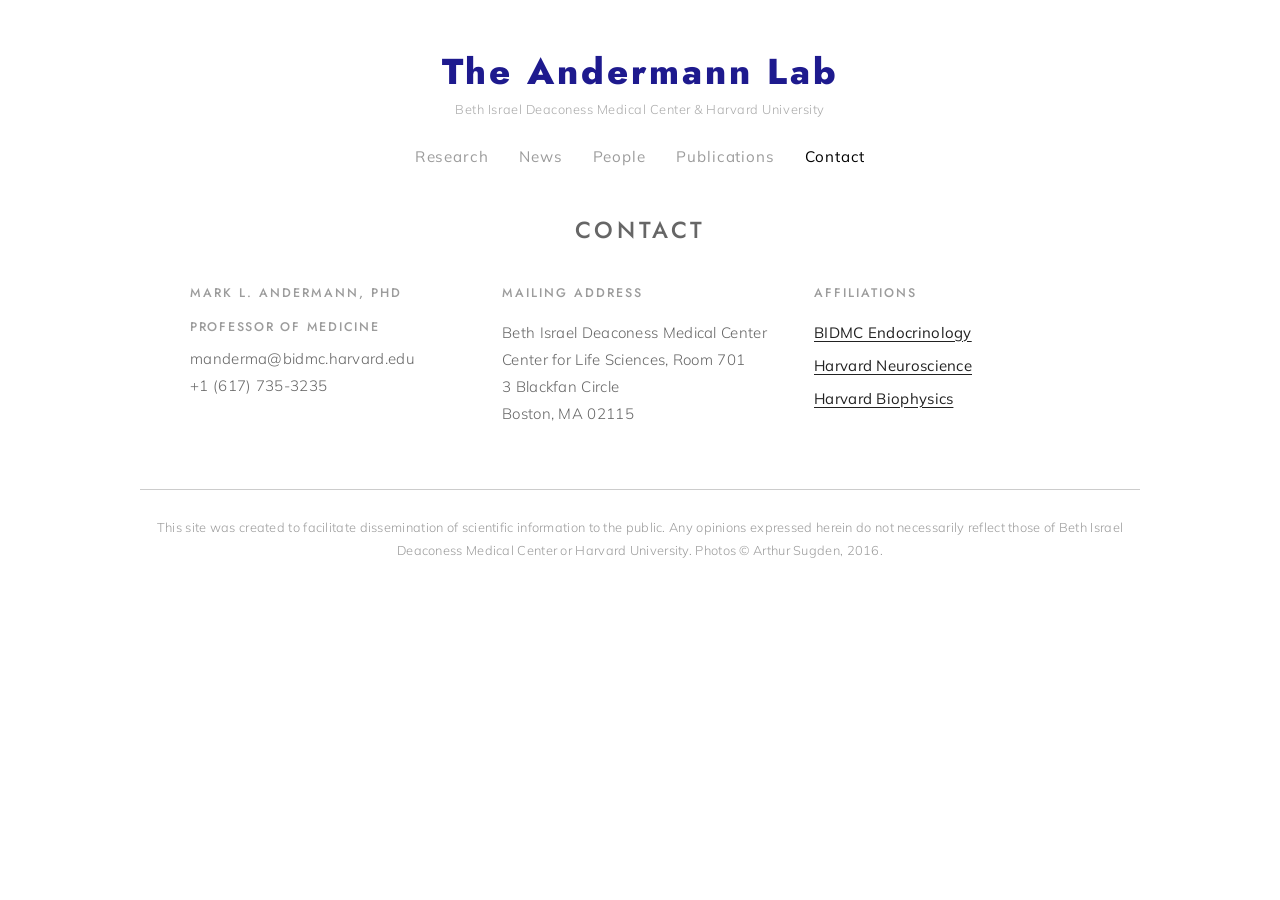
==== contact.html @ 1903a396 "Add files via upload" ====
<!doctype html>
<html lang="en">
<head>
<meta charset="utf-8">
<meta name="viewport" content="width=device-width, initial-scale=1">
<title>Contact | The Andermann Lab</title>
<meta name="description" content="The Andermann Lab at Beth Israel Deaconess Medical Center and Harvard Medical School studies how internal motivational states such as hunger bias sensory processing in the brain.">
<meta name="google-site-verification" content="-SvCGsj1knOAbDpNpfPZ4AqqfwK5t6TAQnb9KSVVLPs">
<link rel="preconnect" href="https://fonts.googleapis.com">
<link rel="stylesheet" href="https://fonts.googleapis.com/css2?family=Jost:wght@400;500;600;800&family=Mulish:ital,wght@0,300;0,400;0,700;1,300;1,400&display=swap">
<link rel="stylesheet" href="assets/style.css">

</head>
<body>
<header class="site">
  <a class="wordmark" href="./">The Andermann Lab</a>
  <div class="affil">Beth Israel Deaconess Medical Center &amp; Harvard University</div>
  <nav aria-label="Main"><ul><li><a href="research.html">Research</a></li><li><a href="news.html">News</a></li><li><a href="people.html">People</a></li><li><a href="publications.html">Publications</a></li><li><a href="contact.html" aria-current="page">Contact</a></li></ul></nav>
</header>
<main class="contact" data-page="contact">
  <h1 class="page-title">Contact</h1>
  <div class="contact-grid">
    <section>
      <h2 class="c-name">Mark L. Andermann, PhD</h2>
      <p class="title c-title">Professor of Medicine</p>
      <p class="c-reach">manderma@bidmc.harvard.edu<br>+1 (617) 735-3235</p>
    </section>
    <section>
      <h2>Mailing address</h2>
      <p class="c-address">Beth Israel Deaconess Medical Center<br>Center for Life Sciences, Room 701<br>3 Blackfan Circle<br>Boston, MA 02115</p>
    </section>
    <section>
      <h2>Affiliations</h2>
      <ul class="plain">
        <li><a href="https://www.bidmc.org/research/research-by-department/medicine/endocrinology/laboratories/andermann-lab" target="_blank" rel="noopener">BIDMC Endocrinology</a></li>
        <li><a href="https://www.hms.harvard.edu/dms/neuroscience/fac/Andermann.php" target="_blank" rel="noopener">Harvard Neuroscience</a></li>
        <li><a href="https://biophysics.fas.harvard.edu/people/mark-andermann" target="_blank" rel="noopener">Harvard Biophysics</a></li>
      </ul>
    </section>
  </div>
</main>
<footer>This site was created to facilitate dissemination of scientific information to the public. Any opinions expressed herein do not necessarily reflect those of Beth Israel Deaconess Medical Center or Harvard University. Photos &copy; Arthur Sugden, 2016.</footer>
<script src="assets/site.js"></script>
</body>
</html>
---- assets/style.css ----
/* Layout: the original andermannlab.com — white page, red wordmark centered over the nav,
   square black & white headshots, thin grey rules between rows of people. One light look by design. */
:root {
  color-scheme: light;
  --paper: #ffffff;
  --ink: #222222;          /* old site: headings / strong */
  --body: #666666;         /* old site: running text */
  --grey: #9c9c9c;          /* old site: nav + subtitles */
  --hair: #cccccc;          /* old site: hr */
  --lab-red: #1e1a8e;       /* old site: title color (indigo) */
  --blank: #f0f0f0;
  --title-face: "Jost", "Brandon Grotesque", "Futura", "Century Gothic", sans-serif;  /* stands in for the old site's Brandon Grotesque */
  --face: "Mulish", "Europa", "Avenir Next",  /* stands in for Europa */
  "Helvetica Neue", Arial, sans-serif;
}
* { box-sizing: border-box; }
body { background: var(--paper); color: var(--body); font-family: var(--face); font-weight: 300; letter-spacing: .02em; font-size: 15px; line-height: 1.8; padding-inline: 20px; }
a { color: var(--ink); font-weight: 400; text-underline-offset: 3px; }
a:focus-visible { outline: 2px solid var(--lab-red); outline-offset: 3px; }

header.site { text-align: center; padding-block: 44px 8px; }
.wordmark { font-family: var(--title-face); color: var(--lab-red); font-size: clamp(1.7rem, 5vw, 2.25rem); font-weight: 800; letter-spacing: .08em; text-decoration: none; line-height: 1.1; }
.affil { color: #aaaaaa; font-size: .8rem; letter-spacing: .04em; margin-top: 6px; }
nav ul { list-style: none; display: flex; flex-wrap: wrap; justify-content: center; gap: 4px 30px; margin: 22px 0 0; padding: 0; }
nav a { letter-spacing: .06em; text-decoration: none; font-size: .95rem; font-weight: 400; color: var(--grey); }
nav a:hover, nav a[aria-current] { color: var(--ink); }
nav a[aria-current] { color: #000; }

main { max-width: 1000px; margin: 0 auto; padding-block: 20px 56px; }
.tier { padding-block: 44px; }
.tier + .tier::before { content: ""; display: block; width: min(160px, 40%); height: 1px; background: var(--hair); margin: -44px auto 44px; }
.tier.alum { margin-top: 24px; border-top: 1px solid var(--hair); }
.tier.alum::before { display: none; }
.tier h2 { font-family: var(--title-face); text-transform: uppercase; letter-spacing: .14em; text-align: center; font-weight: 500; font-size: 1.3rem; margin: 0 0 32px; }

.grid { margin-inline: auto; display: flex; flex-wrap: wrap; justify-content: center; gap: 44px 34px; }
.person { width: 216px; max-width: 100%; text-align: center; }
.tier.pi .person { width: 300px; }
.tier.postdocs .person, .tier.grads .person { width: 260px; }
.photo { position: relative; aspect-ratio: 1; max-width: 100%; background: var(--blank); overflow: hidden; }
.photo img { position: absolute; inset: 0; width: 100%; height: 100%; object-fit: cover; object-position: 50% 12%; display: block; }
.photo img.hover { opacity: 0; transition: opacity .18s steps(3, end); }
.person:hover img.hover, .person.flip img.hover { opacity: 1; }
/* channel-change flicker on hover: a nod to the mouse watching TV on the cover */
.photo::after { content: ""; position: absolute; inset: 0; pointer-events: none; opacity: 0;
  background: repeating-linear-gradient(0deg, rgba(0,0,0,.22) 0 1px, transparent 1px 3px); mix-blend-mode: multiply; }
.person:hover .photo.swap::after, .person.flip .photo.swap::after { animation: tune .32s ease-out; }
@keyframes tune { 0% { opacity: .9; transform: translateY(-4px); } 60% { opacity: .5; } 100% { opacity: 0; transform: none; } }
.photo .initials { position: absolute; inset: 0; display: grid; place-items: center; font-size: 2.2rem; font-weight: 500; color: var(--grey); }

.name { color: var(--ink); font-weight: 700; font-size: .98rem; margin: 20px 0 2px; line-height: 1.35; }
.title { font-family: var(--title-face); font-weight: 500; font-size: .78rem; text-transform: uppercase; letter-spacing: .14em; color: var(--grey); margin: 2px 0 6px; line-height: 1.35; }
.email { color: var(--grey); font-size: .9rem; overflow-wrap: anywhere; }
.scholar { display: inline-block; margin-top: 10px; font-style: italic; font-size: .92rem; }
.awards { list-style: none; margin: 12px auto 0; padding: 0; text-align: left; font-style: italic; color: var(--grey); font-size: .88rem; line-height: 1.55; max-width: 100%; }
.awards li { position: relative; padding-left: 16px; }
.awards li + li { margin-top: 6px; }
.awards li::before { content: "•"; position: absolute; left: 0; font-style: normal; }
.tbd .name { color: var(--lab-red); font-weight: 600; }

.alumni { columns: 3 230px; column-gap: 44px; margin: 0; padding: 0; list-style: none; font-size: .93rem; }
.alumni li { break-inside: avoid; padding-block: 6px; line-height: 1.45; }
.alum-group { font-family: var(--title-face); font-weight: 500; font-size: .74rem; text-transform: uppercase; letter-spacing: .14em; color: var(--grey); margin: 30px 0 10px; }
.alum-group:first-of-type { margin-top: 0; }
.alumni b { font-weight: 600; }
.alumni .role { color: var(--grey); }
.alumni .note { display: block; color: var(--grey); font-style: italic; font-size: .85rem; }

footer { max-width: 1000px; margin: 0 auto; padding-block: 26px 48px; border-top: 1px solid var(--hair); color: var(--grey); font-size: .8rem; text-align: center; }
@media (prefers-reduced-motion: reduce) { .photo img.hover { transition: none; } .person:hover .photo.swap::after, .person.flip .photo.swap::after { animation: none; } }
@media (max-width: 520px) { .person, .tier.pi .person, .tier.postdocs .person, .tier.grads .person { width: 100%; max-width: 320px; } }

/* ---------- shared page pieces ---------- */
.page-title { font-family: var(--title-face); font-weight: 500; font-size: 1.45rem; text-transform: uppercase; letter-spacing: .16em; text-align: center; margin: 12px 0 6px; }
.subtitle { text-align: center; color: var(--grey); margin: 0 auto 40px; max-width: 60ch; text-wrap: balance; }
.prose { max-width: 66ch; margin: 0 auto; line-height: 1.8; }
.prose p + p { margin-top: 1.2em; }
figure { margin: 0; }
figure img { display: block; width: 100%; height: auto; }
figcaption { color: var(--grey); font-size: .86rem; line-height: 1.5; margin-top: 10px; }
figcaption b { color: var(--ink); font-weight: 600; }
.pending { display: grid; place-items: center; aspect-ratio: 16 / 9; background: var(--blank); color: var(--grey); font-family: var(--title-face); font-size: .72rem; text-transform: uppercase; letter-spacing: .14em; }
.pending.tall { aspect-ratio: 4 / 3; }
.plain { list-style: none; margin: 0; padding: 0; }
.plain li + li { margin-top: 6px; }
.doi { font-style: italic; font-size: .9rem; }

/* ---------- home ---------- */
.home { text-align: center; }
.cover { display: block; max-width: 760px; margin: 8px auto 0; }
.cover img { width: 100%; height: auto; display: block; }
.thesis { margin: 26px 0 0; font-family: var(--title-face); font-size: 1.15rem; text-transform: uppercase; letter-spacing: .16em; }
.thesis a { text-decoration: none; border-bottom: 1px solid var(--lab-red); padding-bottom: 3px; }
.thesis a:hover { color: var(--lab-red); }
.lede { max-width: 56ch; margin: 22px auto 0; color: var(--grey); text-wrap: balance; }
.latest { max-width: 560px; margin: 56px auto 0; padding-top: 30px; border-top: 1px solid var(--hair); text-align: left; }
.latest h2, .contact h2, .pub-year h2 { font-family: var(--title-face); font-weight: 500; font-size: .78rem; text-transform: uppercase; letter-spacing: .16em; color: var(--grey); margin: 0 0 14px; }
.latest ul { list-style: none; margin: 0; padding: 0; }
.latest li { display: grid; grid-template-columns: 9.5em 1fr; gap: 12px; padding-block: 7px; }
.latest time { color: var(--grey); font-size: .88rem; font-variant-numeric: tabular-nums; }

/* ---------- research ---------- */
.research figure.wide { max-width: 860px; margin: 0 auto 40px; }
.movies { display: grid; grid-template-columns: repeat(auto-fit, minmax(260px, 1fr)); gap: 32px; max-width: 860px; margin: 0 auto 48px; }
.movies .pending { aspect-ratio: 1; }

/* ---------- publications ---------- */
.pubs { max-width: 820px; }
.pub-year { display: grid; grid-template-columns: 5.5rem 1fr; gap: 0 24px; padding-block: 22px; border-top: 1px solid var(--hair); }
.pub-year h2 { color: var(--lab-red); font-size: 1rem; letter-spacing: .1em; margin-top: 2px; }
.pub-year ol { list-style: none; margin: 0; padding: 0; min-width: 0; }
.pub-year li { font-size: .93rem; line-height: 1.6; overflow-wrap: anywhere; }
.pub-year li + li { margin-top: 14px; }
.pub-year strong { font-weight: 700; }

/* ---------- news ---------- */
.news { max-width: 820px; }
.post { padding-block: 30px; border-top: 1px solid var(--hair); }
.post:first-of-type { border-top: 0; }
.post time { font-family: var(--title-face); font-size: .76rem; text-transform: uppercase; letter-spacing: .14em; color: var(--grey); }
.post h2 { font-size: 1.2rem; font-weight: 700; margin: 4px 0 14px; }
.gallery { display: grid; gap: 10px; grid-template-columns: repeat(2, 1fr); }
.gallery.n1 { grid-template-columns: minmax(0, 560px); }
.gallery.n3 { grid-template-columns: repeat(3, 1fr); }
.gallery img { width: 100%; aspect-ratio: 4 / 3; object-fit: cover; display: block; }
.gallery.n1 img { aspect-ratio: auto; }
.gallery .pending { aspect-ratio: 3 / 1; }
.post .doi { display: inline-block; margin-top: 12px; }

/* ---------- contact ---------- */
.contact-grid { display: grid; grid-template-columns: repeat(auto-fit, minmax(230px, 1fr)); gap: 36px; max-width: 900px; margin: 30px auto 0; }
.contact-grid p { margin: 0 0 6px; }
.contact-grid .title { margin-bottom: 10px; }

@media (max-width: 560px) {
  .pub-year { grid-template-columns: 1fr; }
  .latest li { grid-template-columns: 1fr; gap: 0; }
  .gallery.n3 { grid-template-columns: repeat(2, 1fr); }
}
figure video { display: block; width: 100%; height: auto; background: #000; }
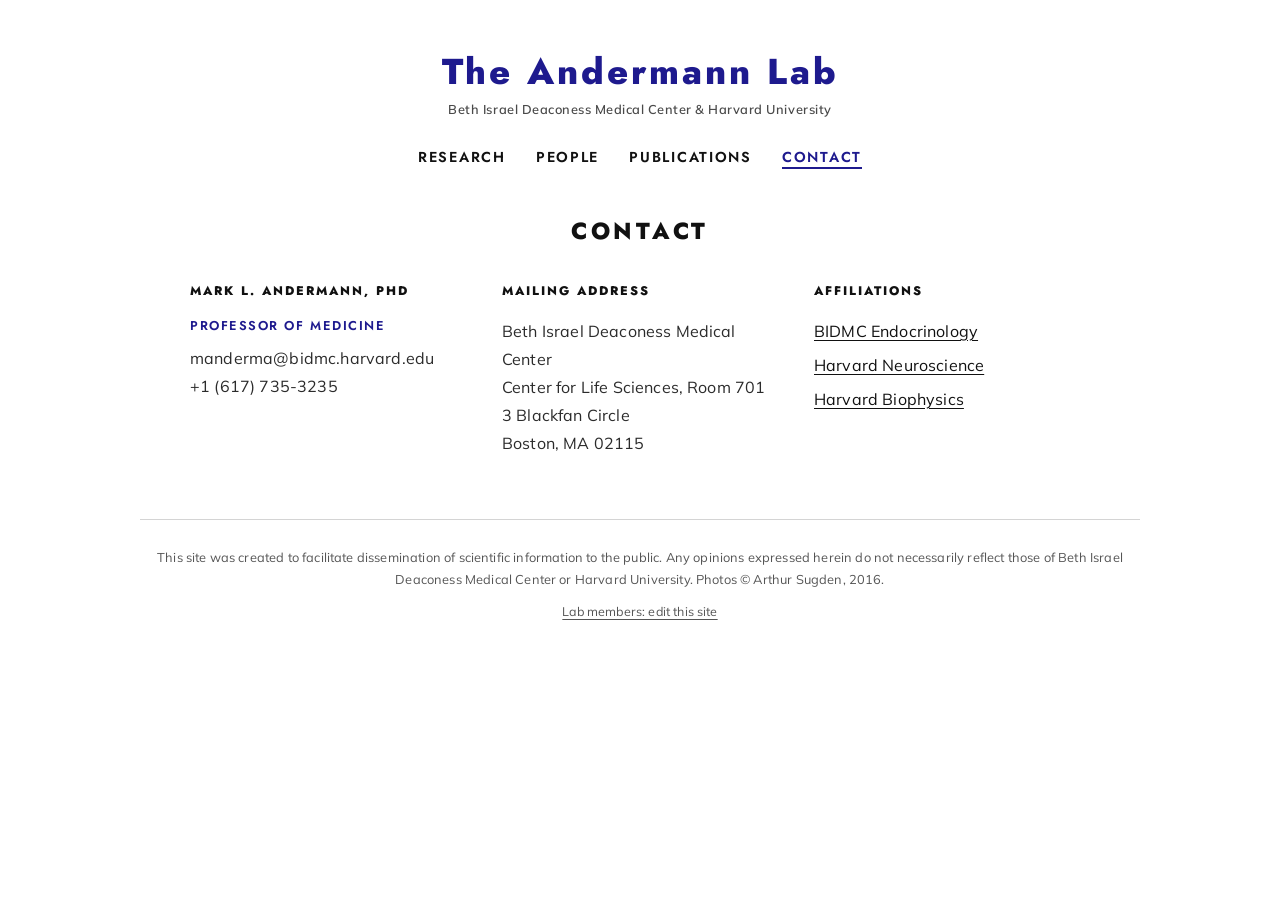
==== commit e6dfe81e: "Add files via upload" ====
--- a/contact.html
+++ b/contact.html
@@ -15,7 +15,7 @@
 <header class="site">
   <a class="wordmark" href="./">The Andermann Lab</a>
   <div class="affil">Beth Israel Deaconess Medical Center &amp; Harvard University</div>
-  <nav aria-label="Main"><ul><li><a href="research.html">Research</a></li><li><a href="news.html">News</a></li><li><a href="people.html">People</a></li><li><a href="publications.html">Publications</a></li><li><a href="contact.html" aria-current="page">Contact</a></li></ul></nav>
+  <nav aria-label="Main"><ul><li><a href="research.html">Research</a></li><li><a href="people.html">People</a></li><li><a href="publications.html">Publications</a></li><li><a href="contact.html" aria-current="page">Contact</a></li></ul></nav>
 </header>
 <main class="contact" data-page="contact">
   <h1 class="page-title">Contact</h1>
@@ -39,7 +39,7 @@
     </section>
   </div>
 </main>
-<footer>This site was created to facilitate dissemination of scientific information to the public. Any opinions expressed herein do not necessarily reflect those of Beth Israel Deaconess Medical Center or Harvard University. Photos &copy; Arthur Sugden, 2016.</footer>
+<footer>This site was created to facilitate dissemination of scientific information to the public. Any opinions expressed herein do not necessarily reflect those of Beth Israel Deaconess Medical Center or Harvard University. Photos &copy; Arthur Sugden, 2016.<br><a class="edit-link" href="https://app.pagescms.org/andermannlab-bidmc/andermannlab/main">Lab members: edit this site</a></footer>
 <script src="assets/site.js"></script>
 </body>
 </html>
--- a/assets/style.css
+++ b/assets/style.css
@@ -3,10 +3,10 @@
 :root {
   color-scheme: light;
   --paper: #ffffff;
-  --ink: #222222;          /* old site: headings / strong */
-  --body: #666666;         /* old site: running text */
-  --grey: #9c9c9c;          /* old site: nav + subtitles */
-  --hair: #cccccc;          /* old site: hr */
+  --ink: #111111;          /* old site: headings / strong */
+  --body: #2b2b2b;         /* old site: running text */
+  --grey: #4a4a4a;          /* old site: nav + subtitles */
+  --hair: #d4d4d4;          /* old site: hr */
   --lab-red: #1e1a8e;       /* old site: title color (indigo) */
   --blank: #f0f0f0;
   --title-face: "Jost", "Brandon Grotesque", "Futura", "Century Gothic", sans-serif;  /* stands in for the old site's Brandon Grotesque */
@@ -14,24 +14,24 @@
   "Helvetica Neue", Arial, sans-serif;
 }
 * { box-sizing: border-box; }
-body { background: var(--paper); color: var(--body); font-family: var(--face); font-weight: 300; letter-spacing: .02em; font-size: 15px; line-height: 1.8; padding-inline: 20px; }
+body { background: var(--paper); color: var(--body); font-family: var(--face); font-weight: 400; letter-spacing: .01em; font-size: 16px; line-height: 1.75; padding-inline: 20px; }
 a { color: var(--ink); font-weight: 400; text-underline-offset: 3px; }
 a:focus-visible { outline: 2px solid var(--lab-red); outline-offset: 3px; }
 
 header.site { text-align: center; padding-block: 44px 8px; }
 .wordmark { font-family: var(--title-face); color: var(--lab-red); font-size: clamp(1.7rem, 5vw, 2.25rem); font-weight: 800; letter-spacing: .08em; text-decoration: none; line-height: 1.1; }
-.affil { color: #aaaaaa; font-size: .8rem; letter-spacing: .04em; margin-top: 6px; }
+.affil { color: #4a4a4a; font-weight: 600; font-size: .8rem; letter-spacing: .04em; margin-top: 6px; }
 nav ul { list-style: none; display: flex; flex-wrap: wrap; justify-content: center; gap: 4px 30px; margin: 22px 0 0; padding: 0; }
-nav a { letter-spacing: .06em; text-decoration: none; font-size: .95rem; font-weight: 400; color: var(--grey); }
+nav a { font-family: var(--title-face); text-transform: uppercase; letter-spacing: .12em; text-decoration: none; font-size: .9rem; font-weight: 600; color: var(--ink); }
 nav a:hover, nav a[aria-current] { color: var(--ink); }
-nav a[aria-current] { color: #000; }
+nav a[aria-current] { color: var(--lab-red); border-bottom: 2px solid var(--lab-red); }
 
 main { max-width: 1000px; margin: 0 auto; padding-block: 20px 56px; }
 .tier { padding-block: 44px; }
 .tier + .tier::before { content: ""; display: block; width: min(160px, 40%); height: 1px; background: var(--hair); margin: -44px auto 44px; }
 .tier.alum { margin-top: 24px; border-top: 1px solid var(--hair); }
 .tier.alum::before { display: none; }
-.tier h2 { font-family: var(--title-face); text-transform: uppercase; letter-spacing: .14em; text-align: center; font-weight: 500; font-size: 1.3rem; margin: 0 0 32px; }
+.tier h2 { font-family: var(--title-face); text-transform: uppercase; letter-spacing: .14em; text-align: center; font-weight: 800; color: var(--ink); font-size: 1.3rem; margin: 0 0 32px; }
 
 .grid { margin-inline: auto; display: flex; flex-wrap: wrap; justify-content: center; gap: 44px 34px; }
 .person { width: 216px; max-width: 100%; text-align: center; }
@@ -48,8 +48,8 @@
 @keyframes tune { 0% { opacity: .9; transform: translateY(-4px); } 60% { opacity: .5; } 100% { opacity: 0; transform: none; } }
 .photo .initials { position: absolute; inset: 0; display: grid; place-items: center; font-size: 2.2rem; font-weight: 500; color: var(--grey); }
 
-.name { color: var(--ink); font-weight: 700; font-size: .98rem; margin: 20px 0 2px; line-height: 1.35; }
-.title { font-family: var(--title-face); font-weight: 500; font-size: .78rem; text-transform: uppercase; letter-spacing: .14em; color: var(--grey); margin: 2px 0 6px; line-height: 1.35; }
+.name { color: var(--ink); font-weight: 800; font-size: 1.05rem; margin: 20px 0 2px; line-height: 1.35; }
+.title { font-family: var(--title-face); font-weight: 600; font-size: .8rem; text-transform: uppercase; letter-spacing: .12em; color: var(--lab-red); margin: 2px 0 6px; line-height: 1.35; }
 .email { color: var(--grey); font-size: .9rem; overflow-wrap: anywhere; }
 .scholar { display: inline-block; margin-top: 10px; font-style: italic; font-size: .92rem; }
 .awards { list-style: none; margin: 12px auto 0; padding: 0; text-align: left; font-style: italic; color: var(--grey); font-size: .88rem; line-height: 1.55; max-width: 100%; }
@@ -71,7 +71,7 @@
 @media (max-width: 520px) { .person, .tier.pi .person, .tier.postdocs .person, .tier.grads .person { width: 100%; max-width: 320px; } }
 
 /* ---------- shared page pieces ---------- */
-.page-title { font-family: var(--title-face); font-weight: 500; font-size: 1.45rem; text-transform: uppercase; letter-spacing: .16em; text-align: center; margin: 12px 0 6px; }
+.page-title { font-family: var(--title-face); font-weight: 800; color: var(--ink); font-size: 1.45rem; text-transform: uppercase; letter-spacing: .16em; text-align: center; margin: 12px 0 6px; }
 .subtitle { text-align: center; color: var(--grey); margin: 0 auto 40px; max-width: 60ch; text-wrap: balance; }
 .prose { max-width: 66ch; margin: 0 auto; line-height: 1.8; }
 .prose p + p { margin-top: 1.2em; }
@@ -138,3 +138,12 @@
   .gallery.n3 { grid-template-columns: repeat(2, 1fr); }
 }
 figure video { display: block; width: 100%; height: auto; background: #000; }
+
+/* stronger type pass */
+.alumni b { font-weight: 800; color: var(--ink); }
+.alum-group, .contact h2, .pub-year h2 { color: var(--ink) !important; font-weight: 800 !important; }
+.awards { color: #333 !important; }
+.pub-year strong { color: var(--ink); font-weight: 800; }
+footer { color: #555; }
+.thesis { font-weight: 800; }
+.edit-link { display: inline-block; margin-top: 10px; font-size: .78rem; color: #555; }
